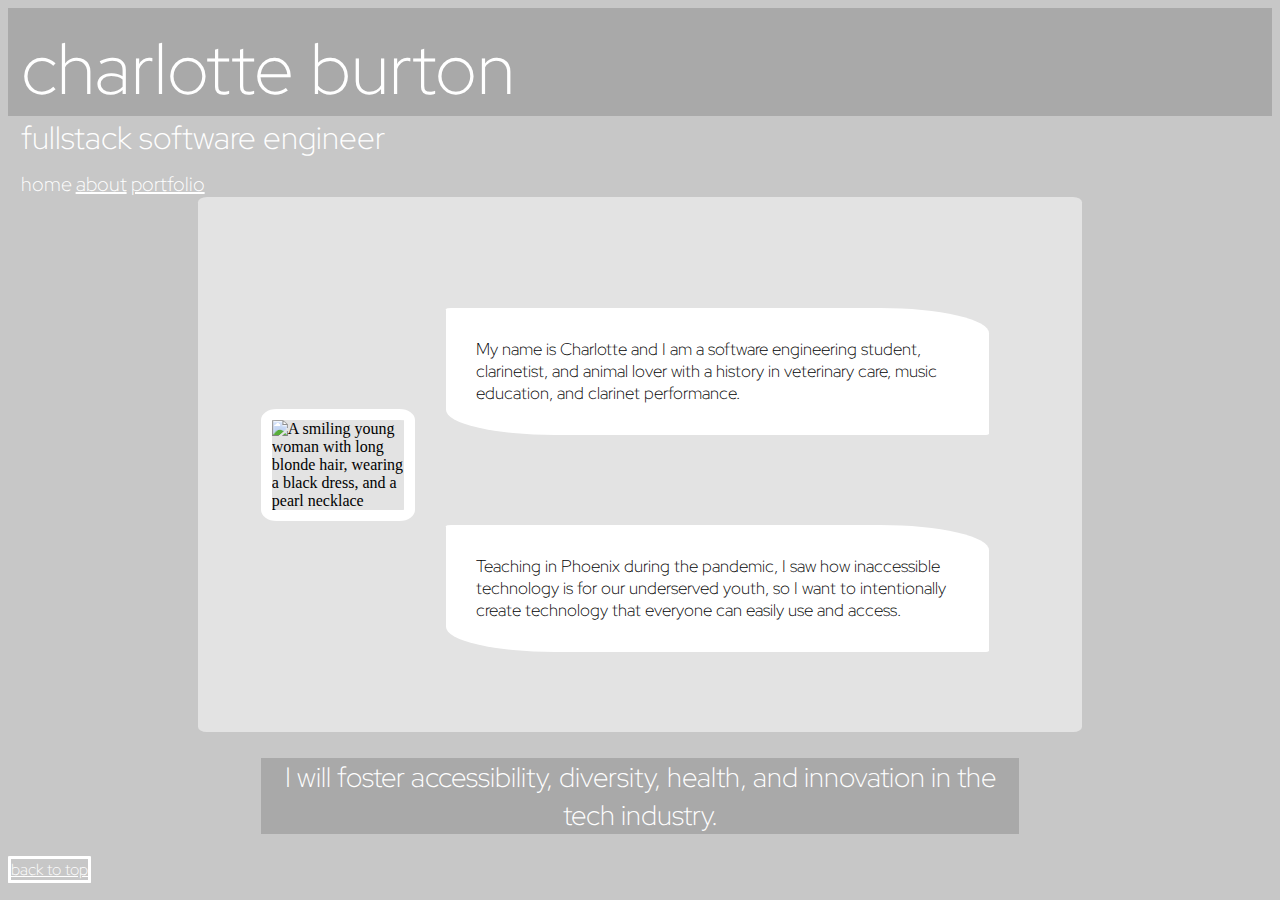
==== index.html @ c09bba66 "First commit, took old code from personal-site as a starting point." ====
<!DOCTYPE html>
<html lang="en">

<head>
  <meta charset="UTF-8" />
  <meta name="viewport" content="width=device-width, initial-scale=1.0" />
  <title>charlotte burton</title>
  <link rel="stylesheet" href="./style.css" />
  <link rel="preconnect" href="https://fonts.googleapis.com">
  <link rel="preconnect" href="https://fonts.gstatic.com" crossorigin>
  <link href="https://fonts.googleapis.com/css2?family=Red+Hat+Display:ital,wght@0,300..900;1,300..900&display=swap" rel="stylesheet">
</head>

<body>

  <header>
    <h1>charlotte burton</h1>
    <p id="jobtitle">fullstack software engineer</p>
    <nav>
      <a>home</a>
      <a href="./about.html">about</a>
      <a href="./portfolio.html">portfolio</a>
    </nav>
  </header>

  <main>
    <section id="homebox">
      <img id="headshot" src="./personal-website-images/burton_headshot.jpeg" alt="A smiling young woman with long blonde hair, wearing a black dress, and a pearl necklace"/>
      <section id="biobox">
        <p id="bio1">My name is Charlotte and I am a software engineering student, clarinetist, and animal lover 
        with a history in veterinary care, music education, and clarinet performance. 
        </p>
        <p id="bio2">
        Teaching in Phoenix during the pandemic, I saw how inaccessible technology is for our 
        underserved youth, so I want to intentionally create technology that everyone can easily use 
        and access. 
        </p>
     </section>
    </section>

    <h3 id="mission">I will foster accessibility, diversity, health, and innovation in the tech industry.
    </h3>

  
  </main>

  <footer>
    <a id ="backtotop" href="#top">back to top</a>
  </footer>

</body>

</html>
---- style.css ----
/* css for ALL webpages */

body {
  background-color: rgb(199, 199, 199);
}

h1, h2, h3, p, nav, a {
  font-family: 'Red Hat Display', sans-serif;
  font-optical-sizing: auto;
  font-weight: 300;
  font-style: normal;
}

h1 {
  font-size: 72px;
  background-color: darkgrey;
  color: white;
  margin: 0;
  padding: 1% 1% 0 1%;
}

#jobtitle {
  font-size: 32px;
  margin: 0;
  color: white;
  padding: 0 0 0 1%;
}

nav {
  color: white;
  padding: 1% 0 0 1%;
  font-size: 20px;
}

a {
  color: white;
}

img {
  width: 300px;
  border-radius: 10%;
  border: solid white 3mm;
}

#backtotop {
  border: solid white 1mm;
  border-radius: 2%
}

/* css for index.html */
#homebox {
  display: flex;
  background-color: rgb(255, 255, 255, 50%);
  flex-direction: row;
  justify-content: center;
  align-items: center;
  margin: 0 15% 0 15%;
  padding: 4% 5% 4% 5%;
  border-radius: 1%;
}

#headshot {
  width: 300px;
  border-radius: 10%;
  border: solid white 3mm;
}

#biobox {
  display: flex;
  flex-direction: column;
}

#bio1, #bio2 {
  background-color: white;
  margin: 10% 5% 5% 5%;
  padding: 5%;
  border-radius: 1% 20% 1% 20%;
  font-size: 17px;
}

#mission {
  text-align: center;
  color: white;
  background-color: darkgrey;
  margin: 2% 20% 2% 20%;
  font-size: 28px;
}

/* css for portfolio.html and about.html */

#portfolio, #about {
  font-size: 46px;
  text-align: center;
  color: white;
  width: 12%;
  margin: 0 45% 0 45%;
  padding: 0;
  border: solid white 1mm;
  border-radius: 2%
  
}

svg {
  width: 40px;
  height: 40px;
}

.sectionA {
  display: flex;
  background-color: rgb(255, 255, 255, 50%);
  flex-direction: row;
  justify-content: center;
  align-items: center;
  margin: 0 15% 0 15%;
  padding: 4% 5% 4% 5%;
  border-radius: 1%;
}

.sectionAtitleandtext {
  display: flex;
  flex-direction: column;
}

.sectionAtext {
  background-color: white;
  margin: 5% 5% 5% 5%;
  padding: 5%;
  border-radius: 1% 20% 1% 20%;
  font-size: 17px;
}

.subtitleA {
  padding: 5% 0 0 5%;
  margin: 0;
}

.subtitleB {
  padding: 5% 0 0 73%;
  margin: 0;
}

.sectionB {
  display: flex;
  background-color: rgb(255, 255, 255, 50%);
  flex-direction: row-reverse;
  justify-content: center;
  align-items: center;
  margin: 0 15% 0 15%;
  padding: 4% 5% 4% 5%;
  border-radius: 1%;
}

.sectionBtext {
  background-color: white;
  margin: 5% 5% 5% 5%;
  padding: 5%;
  border-radius: 20% 1% 20% 1%;
  font-size: 17px;
}
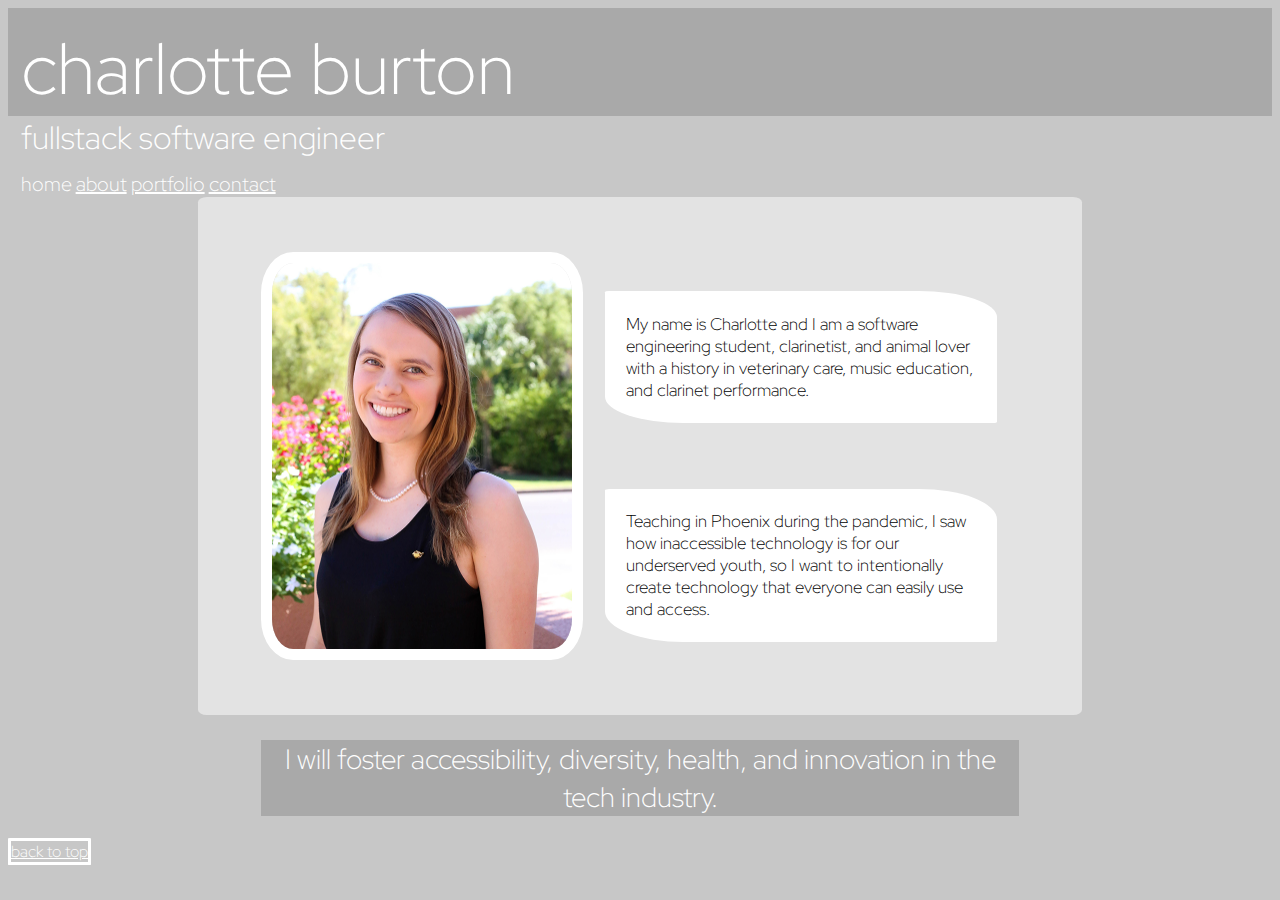
==== commit 316e050c: "created contact.html and styled it. Updated nav bar links and img paths." ====
--- a/index.html
+++ b/index.html
@@ -20,12 +20,13 @@
       <a>home</a>
       <a href="./about.html">about</a>
       <a href="./portfolio.html">portfolio</a>
+      <a href="./contact.html">contact</a>
     </nav>
   </header>
 
   <main>
     <section id="homebox">
-      <img id="headshot" src="./personal-website-images/burton_headshot.jpeg" alt="A smiling young woman with long blonde hair, wearing a black dress, and a pearl necklace"/>
+      <img id="headshot" src="./personal-website-2-images/burton_headshot.jpeg" alt="A smiling young woman with long blonde hair, wearing a black dress, and a pearl necklace"/>
       <section id="biobox">
         <p id="bio1">My name is Charlotte and I am a software engineering student, clarinetist, and animal lover 
         with a history in veterinary care, music education, and clarinet performance. 
--- a/style.css
+++ b/style.css
@@ -4,7 +4,7 @@
   background-color: rgb(199, 199, 199);
 }
 
-h1, h2, h3, p, nav, a {
+h1, h2, h3, p, nav, a, form, input, textarea {
   font-family: 'Red Hat Display', sans-serif;
   font-optical-sizing: auto;
   font-weight: 300;
@@ -88,7 +88,7 @@
 
 /* css for portfolio.html and about.html */
 
-#portfolio, #about {
+#portfolio, #about, #contact {
   font-size: 46px;
   text-align: center;
   color: white;
@@ -109,7 +109,6 @@
   display: flex;
   background-color: rgb(255, 255, 255, 50%);
   flex-direction: row;
-  justify-content: center;
   align-items: center;
   margin: 0 15% 0 15%;
   padding: 4% 5% 4% 5%;
@@ -156,4 +155,14 @@
   padding: 5%;
   border-radius: 20% 1% 20% 1%;
   font-size: 17px;
+}
+
+/* css for contact.html */
+
+#formbox {
+  width: 120%;
+}
+
+#submitbutton {
+  text-align: right;
 }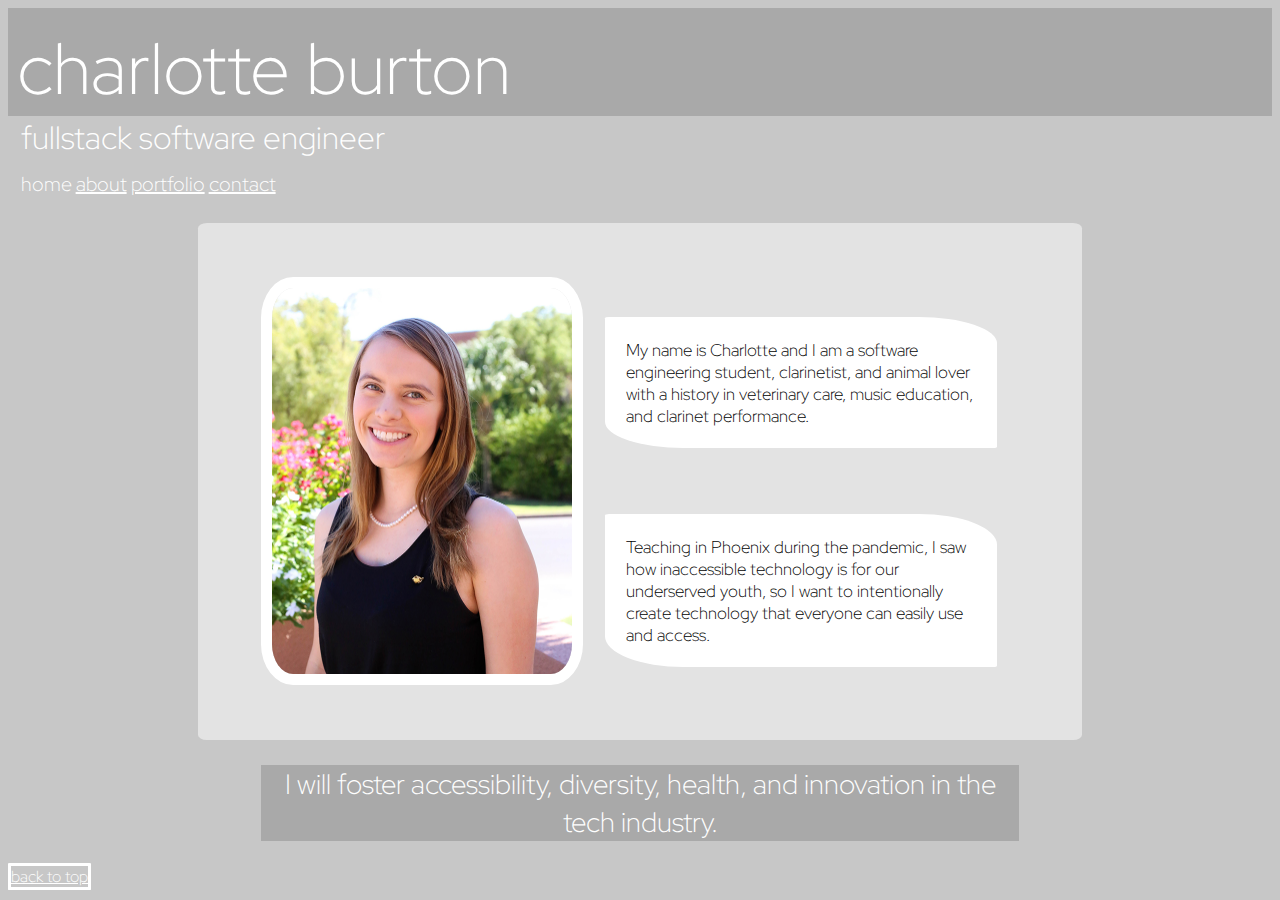
==== commit c789782b: "Commented out svg's - will style later. Added hover effect and image links." ====
--- a/index.html
+++ b/index.html
@@ -1,54 +1,61 @@
 <!DOCTYPE html>
 <html lang="en">
 
-<head>
-  <meta charset="UTF-8" />
-  <meta name="viewport" content="width=device-width, initial-scale=1.0" />
-  <title>charlotte burton</title>
-  <link rel="stylesheet" href="./style.css" />
-  <link rel="preconnect" href="https://fonts.googleapis.com">
-  <link rel="preconnect" href="https://fonts.gstatic.com" crossorigin>
-  <link href="https://fonts.googleapis.com/css2?family=Red+Hat+Display:ital,wght@0,300..900;1,300..900&display=swap" rel="stylesheet">
-</head>
+  <head>
+    <meta charset="UTF-8" />
+    <meta name="viewport" content="width=device-width, initial-scale=1.0" />
+    <title>charlotte burton</title>
+    <link rel="stylesheet" href="./style.css" />
+    <link rel="preconnect" href="https://fonts.googleapis.com">
+    <link rel="preconnect" href="https://fonts.gstatic.com" crossorigin>
+    <link href="https://fonts.googleapis.com/css2?family=Red+Hat+Display:ital,wght@0,300..900;1,300..900&display=swap" rel="stylesheet">
+  </head>
 
-<body>
+  <body>
+    <!--Persistent header-->
+    <header>
+      <h1>charlotte burton</h1>
+      <p id="jobtitle">fullstack software engineer</p>
+      <nav>
+        <a>home</a>
+        <a href="./about.html">about</a>
+        <a href="./portfolio.html">portfolio</a>
+        <a href="./contact.html">contact</a>
+      </nav>
+    </header>
 
-  <header>
-    <h1>charlotte burton</h1>
-    <p id="jobtitle">fullstack software engineer</p>
-    <nav>
-      <a>home</a>
-      <a href="./about.html">about</a>
-      <a href="./portfolio.html">portfolio</a>
-      <a href="./contact.html">contact</a>
-    </nav>
-  </header>
+    <!--#homebox is the centered rectangle containing image/text-->
+    <main>
+      <section id="homebox">
+        <img id="headshot" src="./personal-website-2-images/burton_headshot.jpeg" alt="A smiling young woman with long blonde hair, wearing a black dress, and a pearl necklace"/>
+        <section id="biobox">
+          <p id="bio1">My name is Charlotte and I am a software engineering student, clarinetist, and animal lover 
+          with a history in veterinary care, music education, and clarinet performance. 
+          </p>
+          <p id="bio2">
+          Teaching in Phoenix during the pandemic, I saw how inaccessible technology is for our 
+          underserved youth, so I want to intentionally create technology that everyone can easily use 
+          and access. 
+          </p>
+          <!-- I want to add clickable svgs like these for my LinkedIn and GitHub. I will have to mess more with Flexbox to get them aligned properly.
+          <svg xmlns="http://www.w3.org/2000/svg" x="0px" y="0px" width="100" height="100" viewBox="0 0 50 50">
+            <path d="M17.791,46.836C18.502,46.53,19,45.823,19,45v-5.4c0-0.197,0.016-0.402,0.041-0.61C19.027,38.994,19.014,38.997,19,39 c0,0-3,0-3.6,0c-1.5,0-2.8-0.6-3.4-1.8c-0.7-1.3-1-3.5-2.8-4.7C8.9,32.3,9.1,32,9.7,32c0.6,0.1,1.9,0.9,2.7,2c0.9,1.1,1.8,2,3.4,2 c2.487,0,3.82-0.125,4.622-0.555C21.356,34.056,22.649,33,24,33v-0.025c-5.668-0.182-9.289-2.066-10.975-4.975 c-3.665,0.042-6.856,0.405-8.677,0.707c-0.058-0.327-0.108-0.656-0.151-0.987c1.797-0.296,4.843-0.647,8.345-0.714 c-0.112-0.276-0.209-0.559-0.291-0.849c-3.511-0.178-6.541-0.039-8.187,0.097c-0.02-0.332-0.047-0.663-0.051-0.999 c1.649-0.135,4.597-0.27,8.018-0.111c-0.079-0.5-0.13-1.011-0.13-1.543c0-1.7,0.6-3.5,1.7-5c-0.5-1.7-1.2-5.3,0.2-6.6 c2.7,0,4.6,1.3,5.5,2.1C21,13.4,22.9,13,25,13s4,0.4,5.6,1.1c0.9-0.8,2.8-2.1,5.5-2.1c1.5,1.4,0.7,5,0.2,6.6c1.1,1.5,1.7,3.2,1.6,5 c0,0.484-0.045,0.951-0.11,1.409c3.499-0.172,6.527-0.034,8.204,0.102c-0.002,0.337-0.033,0.666-0.051,0.999 c-1.671-0.138-4.775-0.28-8.359-0.089c-0.089,0.336-0.197,0.663-0.325,0.98c3.546,0.046,6.665,0.389,8.548,0.689 c-0.043,0.332-0.093,0.661-0.151,0.987c-1.912-0.306-5.171-0.664-8.879-0.682C35.112,30.873,31.557,32.75,26,32.969V33 c2.6,0,5,3.9,5,6.6V45c0,0.823,0.498,1.53,1.209,1.836C41.37,43.804,48,35.164,48,25C48,12.318,37.683,2,25,2S2,12.318,2,25 C2,35.164,8.63,43.804,17.791,46.836z">
+            </path>
+          -->
+          </svg> 
+        </section>
+      </section>
 
-  <main>
-    <section id="homebox">
-      <img id="headshot" src="./personal-website-2-images/burton_headshot.jpeg" alt="A smiling young woman with long blonde hair, wearing a black dress, and a pearl necklace"/>
-      <section id="biobox">
-        <p id="bio1">My name is Charlotte and I am a software engineering student, clarinetist, and animal lover 
-        with a history in veterinary care, music education, and clarinet performance. 
-        </p>
-        <p id="bio2">
-        Teaching in Phoenix during the pandemic, I saw how inaccessible technology is for our 
-        underserved youth, so I want to intentionally create technology that everyone can easily use 
-        and access. 
-        </p>
-     </section>
-    </section>
 
-    <h3 id="mission">I will foster accessibility, diversity, health, and innovation in the tech industry.
-    </h3>
+      <h3 id="mission">I will foster accessibility, diversity, health, and innovation in the tech industry.</h3>
 
-  
-  </main>
+    </main>
 
-  <footer>
-    <a id ="backtotop" href="#top">back to top</a>
-  </footer>
+    <!--Persistent footer-->
+    <footer>
+      <a id ="backtotop" href="#top">back to top</a>
+    </footer>
 
-</body>
+  </body>
 
 </html>--- a/style.css
+++ b/style.css
@@ -4,7 +4,7 @@
   background-color: rgb(199, 199, 199);
 }
 
-h1, h2, h3, p, nav, a, form, input, textarea {
+h1, h2, h3, p, nav, a, form, input, button, textarea {
   font-family: 'Red Hat Display', sans-serif;
   font-optical-sizing: auto;
   font-weight: 300;
@@ -16,7 +16,7 @@
   background-color: darkgrey;
   color: white;
   margin: 0;
-  padding: 1% 1% 0 1%;
+  padding: 1% 1% 0 .75%;
 }
 
 #jobtitle {
@@ -28,7 +28,7 @@
 
 nav {
   color: white;
-  padding: 1% 0 0 1%;
+  padding: 1% 0 2% 1%;
   font-size: 20px;
 }
 
@@ -42,12 +42,18 @@
   border: solid white 3mm;
 }
 
+a:hover {
+  font-size: x-large;
+  transition-duration: .5s;
+}
+
 #backtotop {
   border: solid white 1mm;
   border-radius: 2%
 }
 
 /* css for index.html */
+
 #homebox {
   display: flex;
   background-color: rgb(255, 255, 255, 50%);
@@ -70,6 +76,19 @@
   flex-direction: column;
 }
 
+/* Will add this back in to make clickable icons for homepage socials.
+svg {
+  width: 40px;
+  height: 40px;
+}
+
+svg:hover {
+  width: 50px;
+  height: 50px;
+  transition-duration: .5s;
+}
+*/
+
 #bio1, #bio2 {
   background-color: white;
   margin: 10% 5% 5% 5%;
@@ -88,7 +107,7 @@
 
 /* css for portfolio.html and about.html */
 
-#portfolio, #about, #contact {
+.webpageheading {
   font-size: 46px;
   text-align: center;
   color: white;
@@ -100,9 +119,9 @@
   
 }
 
-svg {
-  width: 40px;
-  height: 40px;
+.portfoliopic:hover {
+  opacity: 50%;
+  transition-duration: .5s;
 }
 
 .sectionA {
@@ -110,6 +129,7 @@
   background-color: rgb(255, 255, 255, 50%);
   flex-direction: row;
   align-items: center;
+  justify-content: center;
   margin: 0 15% 0 15%;
   padding: 4% 5% 4% 5%;
   border-radius: 1%;
@@ -165,4 +185,10 @@
 
 #submitbutton {
   text-align: right;
+}
+
+/* css for success.html */
+
+#successmessage {
+  text-align: center;
 }